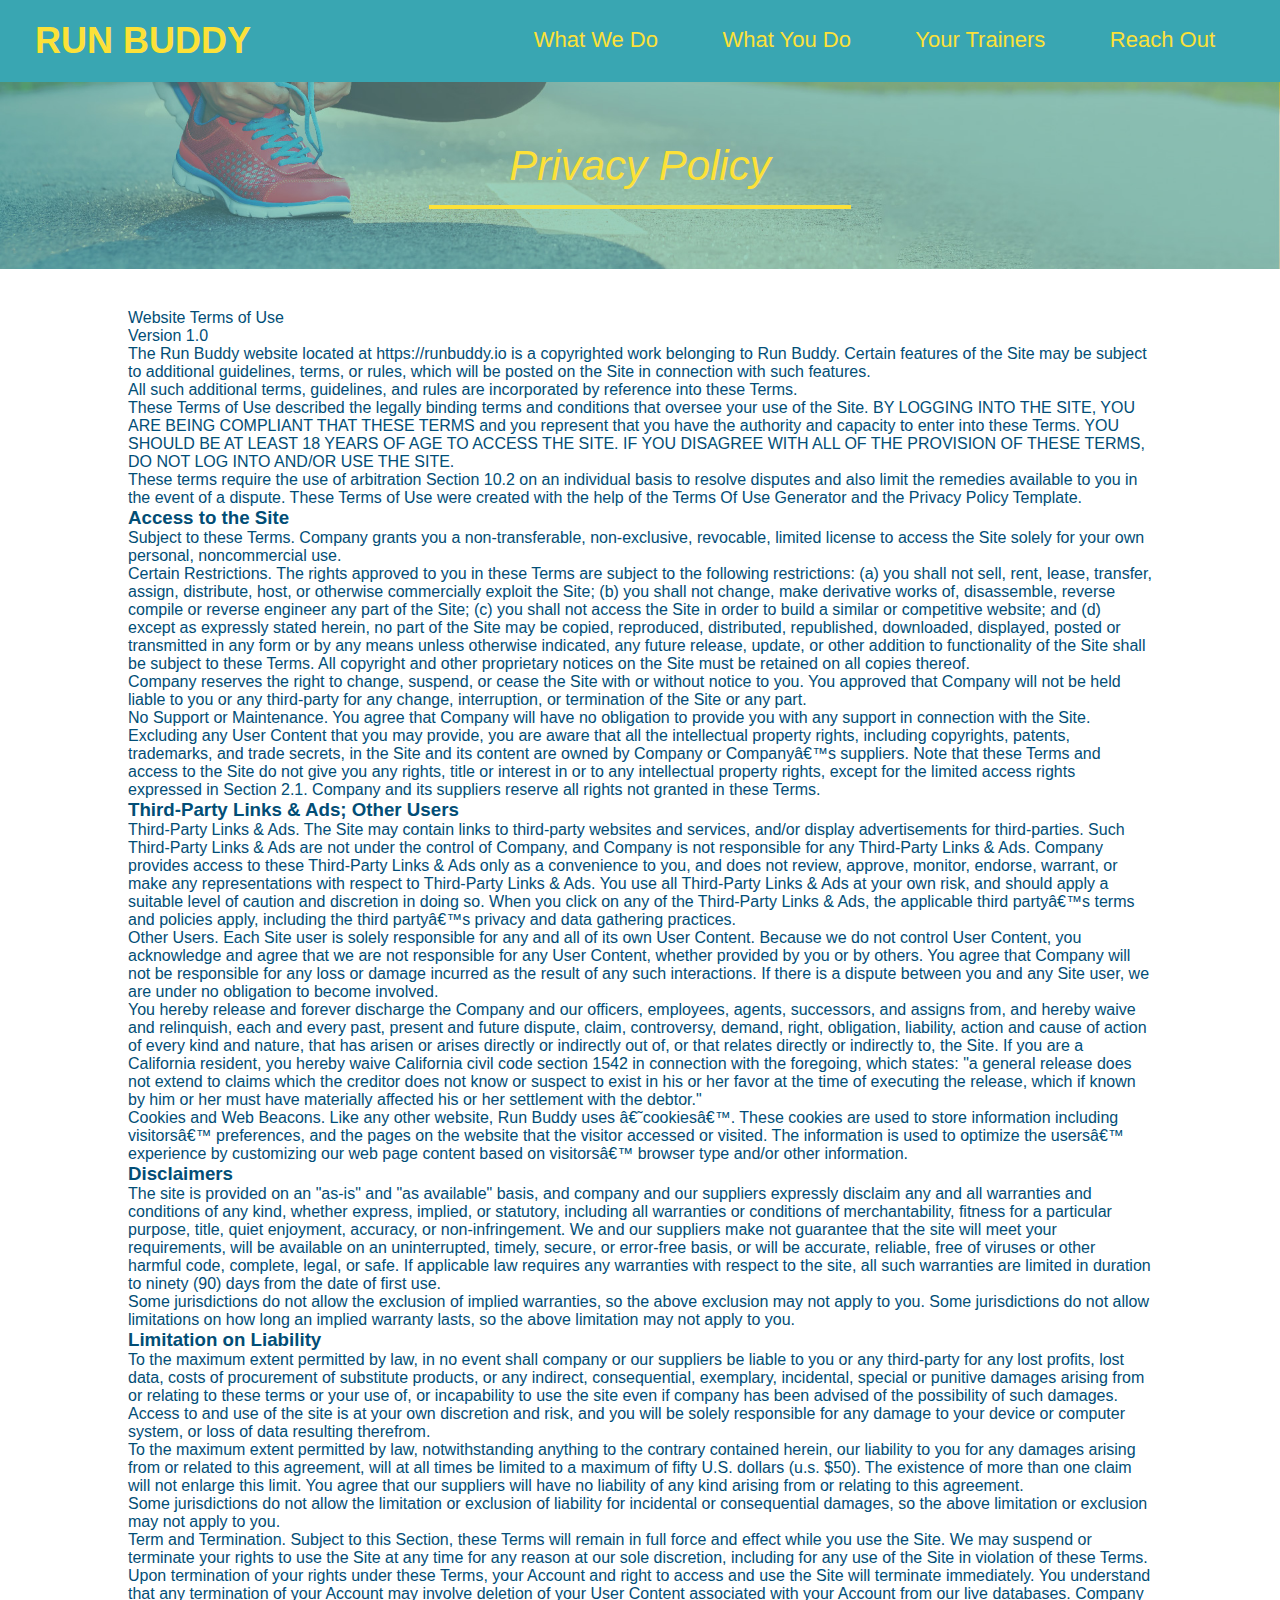
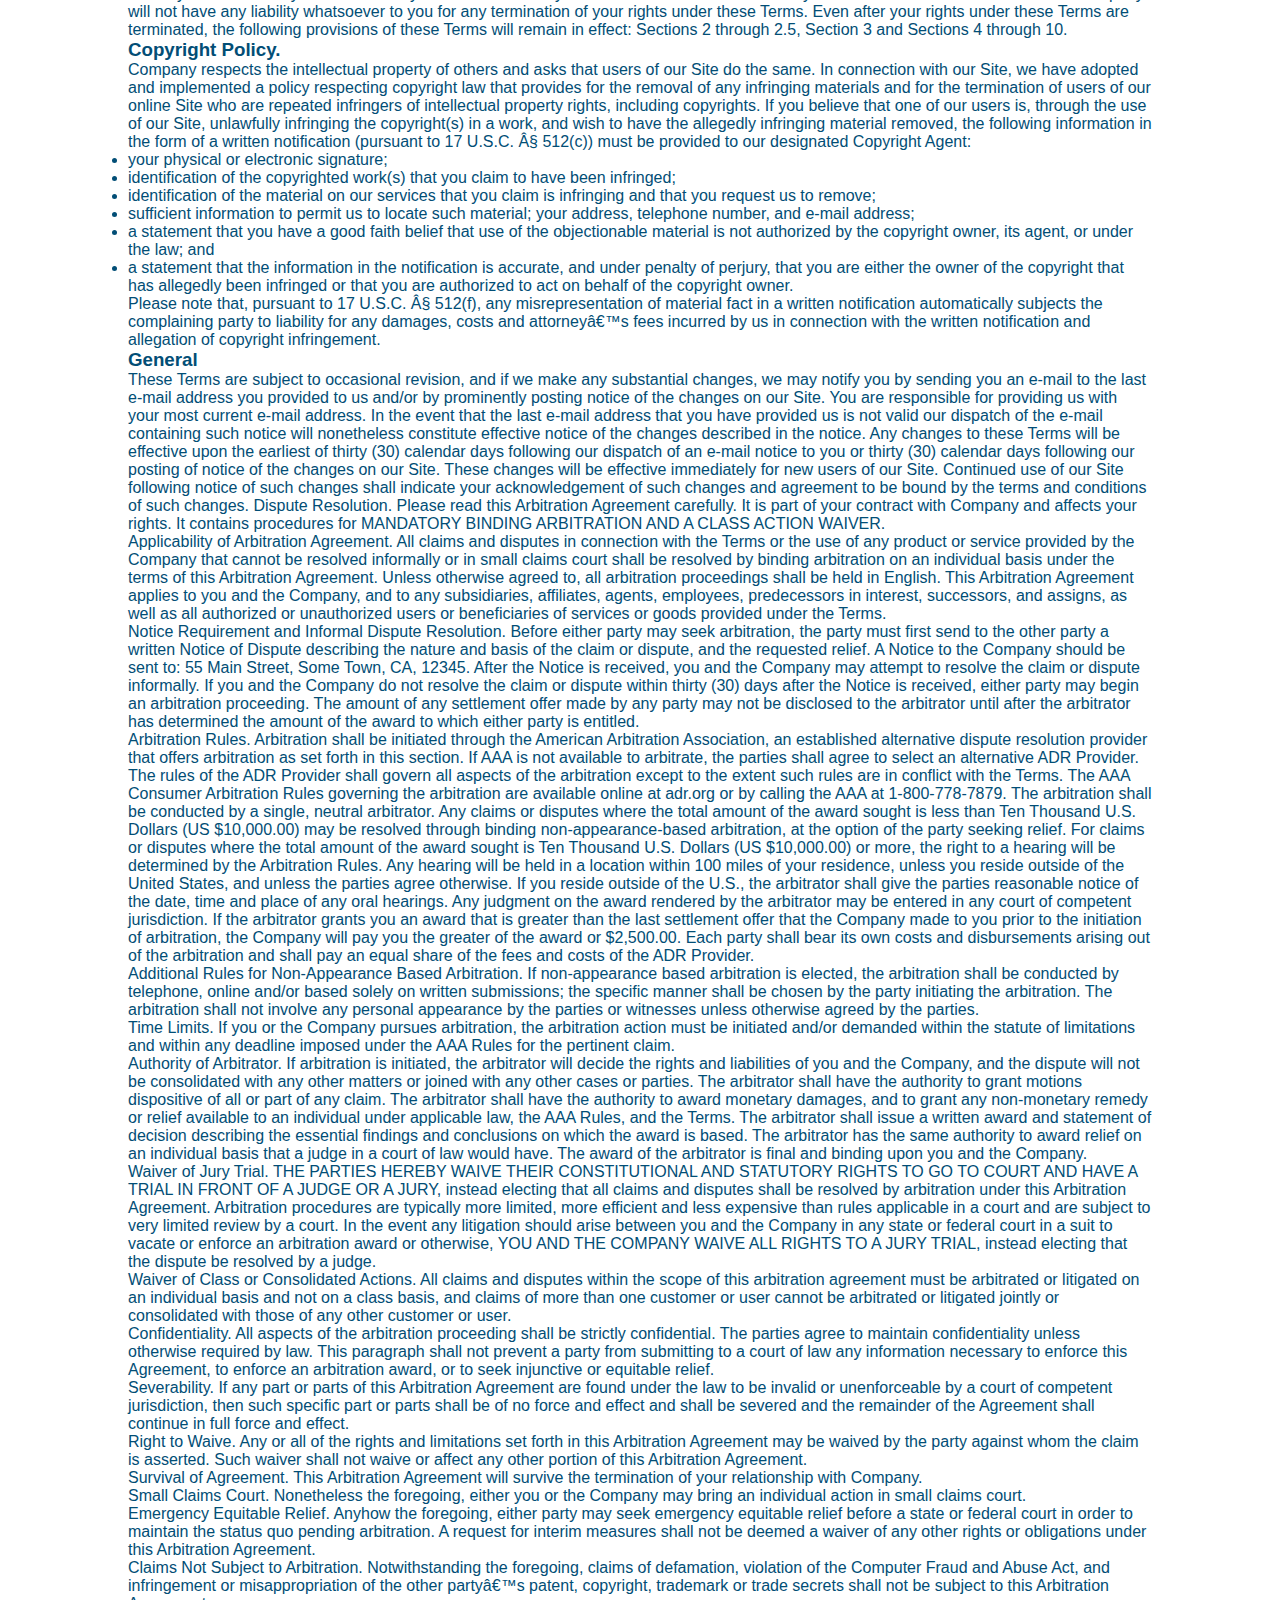
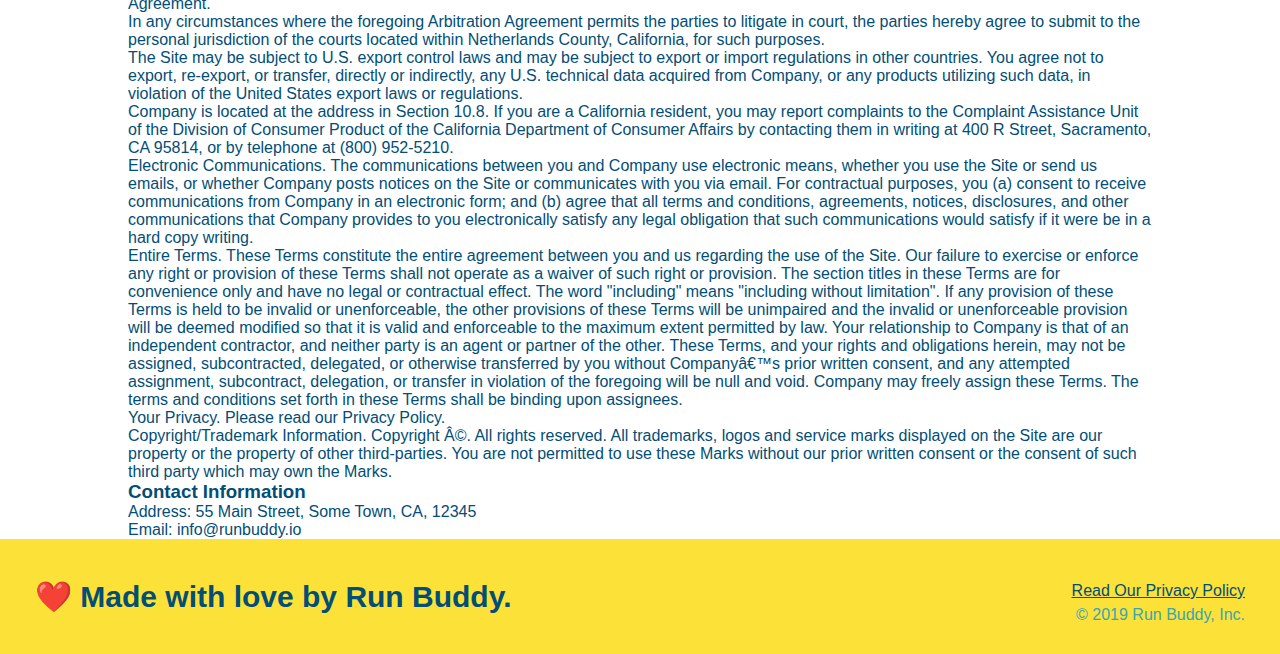
==== privacy-policy.html @ 8f072af3 "last module 1 changes" ====
<!DOCTYPE html>
<html lang="en">
    <head>
        <meta charset="UTF-8" />
        <title>Privacy Policy - Run Buddy</title>
        <link rel="stylesheet" href="./assets/css/style.css" />
        <link rel="stylesheet" href="./assets/css/secondary-styles.css" />
    </head>
    <body>
        <header>
            <h1>
              <a href="/">
                RUN BUDDY
              </a>
            </h1>
            <nav>
              <!-- Unordered list element -->
              <ul>
                <!-- List item element-->
                <li>
                  <!-- Anchor element -->
                  <a href="./index.html#what-we-do">What We Do</a>
                </li>
                <li>
                  <a href="./index.html#what-you-do">What You Do</a>
                </li>
                <li>
                  <a href="./index.html#your-trainers">Your Trainers</a>
                </li>
                <li>
                  <a href="./index.html#reach-out">Reach Out</a>
                </li>
              </ul>
            </nav>
          </header>

          <section class="hero">
              <h2 class="page-title">
                  Privacy Policy
              </h2>
          </section>
          <article class="secondary-content">
              
      <p>
        Website Terms of Use
      </p>

      <p>
        Version 1.0
      </p>

      <p>
        The Run Buddy website located at https://runbuddy.io is a copyrighted work belonging to Run Buddy. Certain
        features of the Site may be subject to additional guidelines, terms, or rules, which will be posted on the Site
        in connection with such features.
      </p>

      <p>
        All such additional terms, guidelines, and rules are incorporated by reference into these Terms.
      </p>

      <p>
        These Terms of Use described the legally binding terms and conditions that oversee your use of the Site. BY
        LOGGING INTO THE SITE, YOU ARE BEING COMPLIANT THAT THESE TERMS and you represent that you have the authority
        and capacity to enter into these Terms. YOU SHOULD BE AT LEAST 18 YEARS OF AGE TO ACCESS THE SITE. IF YOU
        DISAGREE WITH ALL OF THE PROVISION OF THESE TERMS, DO NOT LOG INTO AND/OR USE THE SITE.
      </p>

      <p>
        These terms require the use of arbitration Section 10.2 on an individual basis to resolve disputes and also
        limit the remedies available to you in the event of a dispute. These Terms of Use were created with the help of
        the Terms Of Use Generator and the Privacy Policy Template.
      </p>

      <h3>
        Access to the Site
      </h3>

      <p>
        Subject to these Terms. Company grants you a non-transferable, non-exclusive, revocable, limited license to
        access the Site solely for your own personal, noncommercial use.
      </p>

      <p>
        Certain Restrictions. The rights approved to you in these Terms are subject to the following restrictions: (a)
        you shall not sell, rent, lease, transfer, assign, distribute, host, or otherwise commercially exploit the Site;
        (b) you shall not change, make derivative works of, disassemble, reverse compile or reverse engineer any part of
        the Site; (c) you shall not access the Site in order to build a similar or competitive website; and (d) except
        as expressly stated herein, no part of the Site may be copied, reproduced, distributed, republished, downloaded,
        displayed, posted or transmitted in any form or by any means unless otherwise indicated, any future release,
        update, or other addition to functionality of the Site shall be subject to these Terms. All copyright and other
        proprietary notices on the Site must be retained on all copies thereof.
      </p>

      <p>
        Company reserves the right to change, suspend, or cease the Site with or without notice to you. You approved
        that Company will not be held liable to you or any third-party for any change, interruption, or termination of
        the Site or any part.
      </p>

      <p>
        No Support or Maintenance. You agree that Company will have no obligation to provide you with any support in
        connection with the Site.
      </p>

      <p>
        Excluding any User Content that you may provide, you are aware that all the intellectual property rights,
        including copyrights, patents, trademarks, and trade secrets, in the Site and its content are owned by Company
        or Companyâ€™s suppliers. Note that these Terms and access to the Site do not give you any rights, title or
        interest in or to any intellectual property rights, except for the limited access rights expressed in Section
        2.1. Company and its suppliers reserve all rights not granted in these Terms.
      </p>

      <h3>
        Third-Party Links & Ads; Other Users
      </h3>

      <p>
        Third-Party Links & Ads. The Site may contain links to third-party websites and services, and/or display
        advertisements for third-parties. Such Third-Party Links & Ads are not under the control of Company, and Company
        is not responsible for any Third-Party Links & Ads. Company provides access to these Third-Party Links & Ads
        only as a convenience to you, and does not review, approve, monitor, endorse, warrant, or make any
        representations with respect to Third-Party Links & Ads. You use all Third-Party Links & Ads at your own risk,
        and should apply a suitable level of caution and discretion in doing so. When you click on any of the
        Third-Party Links & Ads, the applicable third partyâ€™s terms and policies apply, including the third partyâ€™s
        privacy and data gathering practices.
      </p>

      <p>
        Other Users. Each Site user is solely responsible for any and all of its own User Content. Because we do not
        control User Content, you acknowledge and agree that we are not responsible for any User Content, whether
        provided by you or by others. You agree that Company will not be responsible for any loss or damage incurred as
        the result of any such interactions. If there is a dispute between you and any Site user, we are under no
        obligation to become involved.
      </p>

      <p>
        You hereby release and forever discharge the Company and our officers, employees, agents, successors, and
        assigns from, and hereby waive and relinquish, each and every past, present and future dispute, claim,
        controversy, demand, right, obligation, liability, action and cause of action of every kind and nature, that has
        arisen or arises directly or indirectly out of, or that relates directly or indirectly to, the Site. If you are
        a California resident, you hereby waive California civil code section 1542 in connection with the foregoing,
        which states: "a general release does not extend to claims which the creditor does not know or suspect to exist
        in his or her favor at the time of executing the release, which if known by him or her must have materially
        affected his or her settlement with the debtor."
      </p>

      <p>
        Cookies and Web Beacons. Like any other website, Run Buddy uses â€˜cookiesâ€™. These cookies are used to store
        information including visitorsâ€™ preferences, and the pages on the website that the visitor accessed or visited.
        The information is used to optimize the usersâ€™ experience by customizing our web page content based on visitorsâ€™
        browser type and/or other information.
      </p>

      <h3>
        Disclaimers
      </h3>

      <p>
        The site is provided on an "as-is" and "as available" basis, and company and our suppliers expressly disclaim
        any and all warranties and conditions of any kind, whether express, implied, or statutory, including all
        warranties or conditions of merchantability, fitness for a particular purpose, title, quiet enjoyment, accuracy,
        or non-infringement. We and our suppliers make not guarantee that the site will meet your requirements, will be
        available on an uninterrupted, timely, secure, or error-free basis, or will be accurate, reliable, free of
        viruses or other harmful code, complete, legal, or safe. If applicable law requires any warranties with respect
        to the site, all such warranties are limited in duration to ninety (90) days from the date of first use.
      </p>

      <p>
        Some jurisdictions do not allow the exclusion of implied warranties, so the above exclusion may not apply to
        you. Some jurisdictions do not allow limitations on how long an implied warranty lasts, so the above limitation
        may not apply to you.
      </p>

      <h3>
        Limitation on Liability
      </h3>

      <p>
        To the maximum extent permitted by law, in no event shall company or our suppliers be liable to you or any
        third-party for any lost profits, lost data, costs of procurement of substitute products, or any indirect,
        consequential, exemplary, incidental, special or punitive damages arising from or relating to these terms or
        your use of, or incapability to use the site even if company has been advised of the possibility of such
        damages. Access to and use of the site is at your own discretion and risk, and you will be solely responsible
        for any damage to your device or computer system, or loss of data resulting therefrom.
      </p>

      <p>
        To the maximum extent permitted by law, notwithstanding anything to the contrary contained herein, our liability
        to you for any damages arising from or related to this agreement, will at all times be limited to a maximum of
        fifty U.S. dollars (u.s. $50). The existence of more than one claim will not enlarge this limit. You agree that
        our suppliers will have no liability of any kind arising from or relating to this agreement.
      </p>

      <p>
        Some jurisdictions do not allow the limitation or exclusion of liability for incidental or consequential
        damages, so the above limitation or exclusion may not apply to you.
      </p>

      <p>
        Term and Termination. Subject to this Section, these Terms will remain in full force and effect while you use
        the Site. We may suspend or terminate your rights to use the Site at any time for any reason at our sole
        discretion, including for any use of the Site in violation of these Terms. Upon termination of your rights under
        these Terms, your Account and right to access and use the Site will terminate immediately. You understand that
        any termination of your Account may involve deletion of your User Content associated with your Account from our
        live databases. Company will not have any liability whatsoever to you for any termination of your rights under
        these Terms. Even after your rights under these Terms are terminated, the following provisions of these Terms
        will remain in effect: Sections 2 through 2.5, Section 3 and Sections 4 through 10.
      </p>

      <h3>
        Copyright Policy.
      </h3>

      <p>
        Company respects the intellectual property of others and asks that users of our Site do the same. In connection
        with our Site, we have adopted and implemented a policy respecting copyright law that provides for the removal
        of any infringing materials and for the termination of users of our online Site who are repeated infringers of
        intellectual property rights, including copyrights. If you believe that one of our users is, through the use of
        our Site, unlawfully infringing the copyright(s) in a work, and wish to have the allegedly infringing material
        removed, the following information in the form of a written notification (pursuant to 17 U.S.C. Â§ 512(c)) must
        be provided to our designated Copyright Agent:
      </p>

      <ul>
        <li>
          your physical or electronic signature;
        </li>
        <li>
          identification of the copyrighted work(s) that you claim to have been infringed;
        </li>
        <li>
          identification of the material on our services that you claim is infringing and that you request us to remove;
        </li>
        <li>
          sufficient information to permit us to locate such material; your address, telephone number, and e-mail
          address;
        </li>
        <li>
          a statement that you have a good faith belief that use of the objectionable material is not authorized by the
          copyright owner, its agent, or under the law; and
        </li>
        <li>
          a statement that the information in the notification is accurate, and under penalty of perjury, that you are
          either the owner of the copyright that has allegedly been infringed or that you are authorized to act on
          behalf of the copyright owner.
        </li>
      </ul>

      <p>
        Please note that, pursuant to 17 U.S.C. Â§ 512(f), any misrepresentation of material fact in a written
        notification automatically subjects the complaining party to liability for any damages, costs and attorneyâ€™s
        fees incurred by us in connection with the written notification and allegation of copyright infringement.
      </p>

      <h3>
        General
      </h3>

      <p>
        These Terms are subject to occasional revision, and if we make any substantial changes, we may notify you by
        sending you an e-mail to the last e-mail address you provided to us and/or by prominently posting notice of the
        changes on our Site. You are responsible for providing us with your most current e-mail address. In the event
        that the last e-mail address that you have provided us is not valid our dispatch of the e-mail containing such
        notice will nonetheless constitute effective notice of the changes described in the notice. Any changes to these
        Terms will be effective upon the earliest of thirty (30) calendar days following our dispatch of an e-mail
        notice to you or thirty (30) calendar days following our posting of notice of the changes on our Site. These
        changes will be effective immediately for new users of our Site. Continued use of our Site following notice of
        such changes shall indicate your acknowledgement of such changes and agreement to be bound by the terms and
        conditions of such changes. Dispute Resolution. Please read this Arbitration Agreement carefully. It is part of
        your contract with Company and affects your rights. It contains procedures for MANDATORY BINDING ARBITRATION AND
        A CLASS ACTION WAIVER.
      </p>

      <p>
        Applicability of Arbitration Agreement. All claims and disputes in connection with the Terms or the use of any
        product or service provided by the Company that cannot be resolved informally or in small claims court shall be
        resolved by binding arbitration on an individual basis under the terms of this Arbitration Agreement. Unless
        otherwise agreed to, all arbitration proceedings shall be held in English. This Arbitration Agreement applies to
        you and the Company, and to any subsidiaries, affiliates, agents, employees, predecessors in interest,
        successors, and assigns, as well as all authorized or unauthorized users or beneficiaries of services or goods
        provided under the Terms.
      </p>

      <p>
        Notice Requirement and Informal Dispute Resolution. Before either party may seek arbitration, the party must
        first send to the other party a written Notice of Dispute describing the nature and basis of the claim or
        dispute, and the requested relief. A Notice to the Company should be sent to: 55 Main Street, Some Town, CA,
        12345. After the Notice is received, you and the Company may attempt to resolve the claim or dispute informally.
        If you and the Company do not resolve the claim or dispute within thirty (30) days after the Notice is received,
        either party may begin an arbitration proceeding. The amount of any settlement offer made by any party may not
        be disclosed to the arbitrator until after the arbitrator has determined the amount of the award to which either
        party is entitled.
      </p>

      <p>
        Arbitration Rules. Arbitration shall be initiated through the American Arbitration Association, an established
        alternative dispute resolution provider that offers arbitration as set forth in this section. If AAA is not
        available to arbitrate, the parties shall agree to select an alternative ADR Provider. The rules of the ADR
        Provider shall govern all aspects of the arbitration except to the extent such rules are in conflict with the
        Terms. The AAA Consumer Arbitration Rules governing the arbitration are available online at adr.org or by
        calling the AAA at 1-800-778-7879. The arbitration shall be conducted by a single, neutral arbitrator. Any
        claims or disputes where the total amount of the award sought is less than Ten Thousand U.S. Dollars (US
        $10,000.00) may be resolved through binding non-appearance-based arbitration, at the option of the party seeking
        relief. For claims or disputes where the total amount of the award sought is Ten Thousand U.S. Dollars (US
        $10,000.00) or more, the right to a hearing will be determined by the Arbitration Rules. Any hearing will be
        held in a location within 100 miles of your residence, unless you reside outside of the United States, and
        unless the parties agree otherwise. If you reside outside of the U.S., the arbitrator shall give the parties
        reasonable notice of the date, time and place of any oral hearings. Any judgment on the award rendered by the
        arbitrator may be entered in any court of competent jurisdiction. If the arbitrator grants you an award that is
        greater than the last settlement offer that the Company made to you prior to the initiation of arbitration, the
        Company will pay you the greater of the award or $2,500.00. Each party shall bear its own costs and
        disbursements arising out of the arbitration and shall pay an equal share of the fees and costs of the ADR
        Provider.
      </p>

      <p>
        Additional Rules for Non-Appearance Based Arbitration. If non-appearance based arbitration is elected, the
        arbitration shall be conducted by telephone, online and/or based solely on written submissions; the specific
        manner shall be chosen by the party initiating the arbitration. The arbitration shall not involve any personal
        appearance by the parties or witnesses unless otherwise agreed by the parties.
      </p>

      <p>
        Time Limits. If you or the Company pursues arbitration, the arbitration action must be initiated and/or demanded
        within the statute of limitations and within any deadline imposed under the AAA Rules for the pertinent claim.
      </p>

      <p>
        Authority of Arbitrator. If arbitration is initiated, the arbitrator will decide the rights and liabilities of
        you and the Company, and the dispute will not be consolidated with any other matters or joined with any other
        cases or parties. The arbitrator shall have the authority to grant motions dispositive of all or part of any
        claim. The arbitrator shall have the authority to award monetary damages, and to grant any non-monetary remedy
        or relief available to an individual under applicable law, the AAA Rules, and the Terms. The arbitrator shall
        issue a written award and statement of decision describing the essential findings and conclusions on which the
        award is based. The arbitrator has the same authority to award relief on an individual basis that a judge in a
        court of law would have. The award of the arbitrator is final and binding upon you and the Company.
      </p>

      <p>
        Waiver of Jury Trial. THE PARTIES HEREBY WAIVE THEIR CONSTITUTIONAL AND STATUTORY RIGHTS TO GO TO COURT AND HAVE
        A TRIAL IN FRONT OF A JUDGE OR A JURY, instead electing that all claims and disputes shall be resolved by
        arbitration under this Arbitration Agreement. Arbitration procedures are typically more limited, more efficient
        and less expensive than rules applicable in a court and are subject to very limited review by a court. In the
        event any litigation should arise between you and the Company in any state or federal court in a suit to vacate
        or enforce an arbitration award or otherwise, YOU AND THE COMPANY WAIVE ALL RIGHTS TO A JURY TRIAL, instead
        electing that the dispute be resolved by a judge.
      </p>

      <p>
        Waiver of Class or Consolidated Actions. All claims and disputes within the scope of this arbitration agreement
        must be arbitrated or litigated on an individual basis and not on a class basis, and claims of more than one
        customer or user cannot be arbitrated or litigated jointly or consolidated with those of any other customer or
        user.
      </p>

      <p>
        Confidentiality. All aspects of the arbitration proceeding shall be strictly confidential. The parties agree to
        maintain confidentiality unless otherwise required by law. This paragraph shall not prevent a party from
        submitting to a court of law any information necessary to enforce this Agreement, to enforce an arbitration
        award, or to seek injunctive or equitable relief.
      </p>

      <p>
        Severability. If any part or parts of this Arbitration Agreement are found under the law to be invalid or
        unenforceable by a court of competent jurisdiction, then such specific part or parts shall be of no force and
        effect and shall be severed and the remainder of the Agreement shall continue in full force and effect.
      </p>

      <p>
        Right to Waive. Any or all of the rights and limitations set forth in this Arbitration Agreement may be waived
        by the party against whom the claim is asserted. Such waiver shall not waive or affect any other portion of this
        Arbitration Agreement.
      </p>

      <p>
        Survival of Agreement. This Arbitration Agreement will survive the termination of your relationship with
        Company.
      </p>

      <p>
        Small Claims Court. Nonetheless the foregoing, either you or the Company may bring an individual action in small
        claims court.
      </p>

      <p>
        Emergency Equitable Relief. Anyhow the foregoing, either party may seek emergency equitable relief before a
        state or federal court in order to maintain the status quo pending arbitration. A request for interim measures
        shall not be deemed a waiver of any other rights or obligations under this Arbitration Agreement.
      </p>

      <p>
        Claims Not Subject to Arbitration. Notwithstanding the foregoing, claims of defamation, violation of the
        Computer Fraud and Abuse Act, and infringement or misappropriation of the other partyâ€™s patent, copyright,
        trademark or trade secrets shall not be subject to this Arbitration Agreement.
      </p>

      <p>
        In any circumstances where the foregoing Arbitration Agreement permits the parties to litigate in court, the
        parties hereby agree to submit to the personal jurisdiction of the courts located within Netherlands County,
        California, for such purposes.
      </p>

      <p>
        The Site may be subject to U.S. export control laws and may be subject to export or import regulations in other
        countries. You agree not to export, re-export, or transfer, directly or indirectly, any U.S. technical data
        acquired from Company, or any products utilizing such data, in violation of the United States export laws or
        regulations.
      </p>

      <p>
        Company is located at the address in Section 10.8. If you are a California resident, you may report complaints
        to the Complaint Assistance Unit of the Division of Consumer Product of the California Department of Consumer
        Affairs by contacting them in writing at 400 R Street, Sacramento, CA 95814, or by telephone at (800) 952-5210.
      </p>

      <p>
        Electronic Communications. The communications between you and Company use electronic means, whether you use the
        Site or send us emails, or whether Company posts notices on the Site or communicates with you via email. For
        contractual purposes, you (a) consent to receive communications from Company in an electronic form; and (b)
        agree that all terms and conditions, agreements, notices, disclosures, and other communications that Company
        provides to you electronically satisfy any legal obligation that such communications would satisfy if it were be
        in a hard copy writing.
      </p>

      <p>
        Entire Terms. These Terms constitute the entire agreement between you and us regarding the use of the Site. Our
        failure to exercise or enforce any right or provision of these Terms shall not operate as a waiver of such right
        or provision. The section titles in these Terms are for convenience only and have no legal or contractual
        effect. The word "including" means "including without limitation". If any provision of these Terms is held to be
        invalid or unenforceable, the other provisions of these Terms will be unimpaired and the invalid or
        unenforceable provision will be deemed modified so that it is valid and enforceable to the maximum extent
        permitted by law. Your relationship to Company is that of an independent contractor, and neither party is an
        agent or partner of the other. These Terms, and your rights and obligations herein, may not be assigned,
        subcontracted, delegated, or otherwise transferred by you without Companyâ€™s prior written consent, and any
        attempted assignment, subcontract, delegation, or transfer in violation of the foregoing will be null and void.
        Company may freely assign these Terms. The terms and conditions set forth in these Terms shall be binding upon
        assignees.
      </p>

      <p>
        Your Privacy. Please read our Privacy Policy.
      </p>

      <p>
        Copyright/Trademark Information. Copyright Â©. All rights reserved. All trademarks, logos and service marks
        displayed on the Site are our property or the property of other third-parties. You are not permitted to use
        these Marks without our prior written consent or the consent of such third party which may own the Marks.
      </p>

      <h3>
        Contact Information
      </h3>

      <p>
        Address: 55 Main Street, Some Town, CA, 12345
      </p>

      <p>
        Email: info@runbuddy.io
      </p>
          </article>
          
         <!-- footer -->
        <footer>
            <h2>❤️ Made with love by Run Buddy.</h2>
            <div>
            <a href="/">Read Our Privacy Policy</a><br />
            &copy; 2019 Run Buddy, Inc.
            </div>
        </footer> 
    </body>
</html>
---- assets/css/style.css ----
* {
  margin: 0;
  padding: 0;
  box-sizing: border-box;
}

body {
  /* more on this crazy alphanumerical value in a minute! */
  color: #39a6b2;
  font-family: Helvetica, Arial, sans-serif;
}

/* apply styles to <header> */
header {
  padding: 20px 35px;
  background-color: #39a6b2;
}

header h1 {
  font-weight: bold;
  font-size: 36px;
  color: #fce138;
  margin: 0;
  display: inline;
}
header a {
  text-decoration: none;
  color: #fce138;
}

header nav {
  float: right;
  margin: 7px 0;
}

header nav ul li {
  display: inline;
}

header nav ul li a {
  margin: 0 30px;
  font-weight: lighter;
  font-size: 22px;
}

footer {
  background: #fce138;
  width: 100%;
  padding: 40px 35px;
}

footer h2 {
  display: inline;
  color: #024e76;
  font-size: 30px;
  margin: 0;
}

footer div {
  float: right;
  line-height: 1.5;
  text-align: right;
}

footer a {
  color: #024e76;
}

section {
  padding: 60px;
}

/* Hero Style Start */
.hero {
  background-image: url('../images/hero-bg.jpg');
  height: 600px;
  background-size: cover;
  background-position: center;
  position: relative;
}
/* Hero Style End */

.hero-form {
  border: 3px solid #024e76;
  background-color: #fce138;
  padding: 20px;
  width: 500px;
  color: #024e76;
  position: absolute;
  bottom: 120px;
  right: 140px;
}

.hero-form h3 {
  font-size: 24px;
  margin: 0;
}
.hero-form p {
  margin: 5px 0 15px 0;
}

.form-input {
  border: 1px solid #024e76;
  display: block;
  padding: 7px 15px;
  font-size: 16px;
  color: #024e76;
  width: 100%;
  margin-bottom: 15px;
}

.hero-form label {
  margin: 0 5px;
}

.hero-form button {
  color: #fce138;
  background-color: #024e76;
  border: none;
  padding: 10px 20px;
  font-size: 16px;
}

.intro {
  text-align: center;
}

.intro p {
  line-height: 1.7;
  color: #39a6b2;
  width: 80%;
  font-size: 20px;
  margin: 0 auto;
}

.steps {
  text-align: center;
  background: #fce138;
}

.steps div {
  margin-bottom: 80px;
}

.steps img {
  width: 15%;
  margin: 10px 0;
}

.steps h3 {
  color: #024e76;
  font-size: 46px;
  margin-top: 10px;
}

.steps p {
  color: #39a6b2;
  font-size: 23px;
}

.steps span {
  font-size: 38px;
}

.section-title {
  font-size: 55px;
  color: #024e76;
  margin-bottom: 35px;
  padding: 0 100px 20px 100px;
  display: inline-block;
  border-bottom: 3px solid;
}

.primary-border {
  border-color: #fce138;
}

.secondary-border {
  border-color: #39a6b2;
}

.trainers {
  text-align: center;
}

.trainer {
  width: 900px;
  margin: 0 auto 30px auto;
  background: #024e76;
  color: #fce138;
  overflow: auto;
}

.trainer img {
  width: 35%;
  float: left;
}

.trainer-bio {
  padding: 35px;
  float: left;
  width: 65%;
}

.trainer-bio h3 {
  font-size: 32px;
  margin-bottom: 8px;
}

.trainer-bio h4 {
  font-weight: lighter;
  font-size: 26px;
  margin-bottom: 25px;
}

.trainer-bio p {
  font-size: 17px;
  line-height: 1.3;
}

.text-left {
  text-align: left;
}

.text-right {
  text-align: right;
}

/* REACH OUT STYLES START */
.contact {
  text-align: center;
  background: #024e76;
}

.contact h2 {
  color: #fce138;
}

.contact-info iframe {
  width: 400px;
  height: 400px;
}

.contact-info div {
  width: 410px;
  display: inline-block;
  vertical-align: top;
  text-align: left;
  margin: 30px 0 0 60px;
  color: white;
}

.contact-info h3 {
  color: #fce138;
  font-size: 32px;
}

.contact-info p,
.contact-info address {
  margin: 20px 0;
  line-height: 1.5;
  font-size: 20px;
  font-style: normal;
}

.contact-info a {
  color: #fce138;
}

/* REACH OUT STYLES END */
---- assets/css/secondary-styles.css ----
.hero {
    background-position: bottom;
    height: auto;
    text-align: center;
    margin-bottom: 40px;
}
.page-title {
    color: #fce138;
    display: inline-block;
    border-bottom: 4px solid #fce138;
    padding: 0 80px 15px 80px;
    font-weight: normal;
    font-size: 42px;
    font-style: italic;
}
.secondary-content {
    width: 80%;
    margin: 0 auto;
    color: #024e76;
    
}
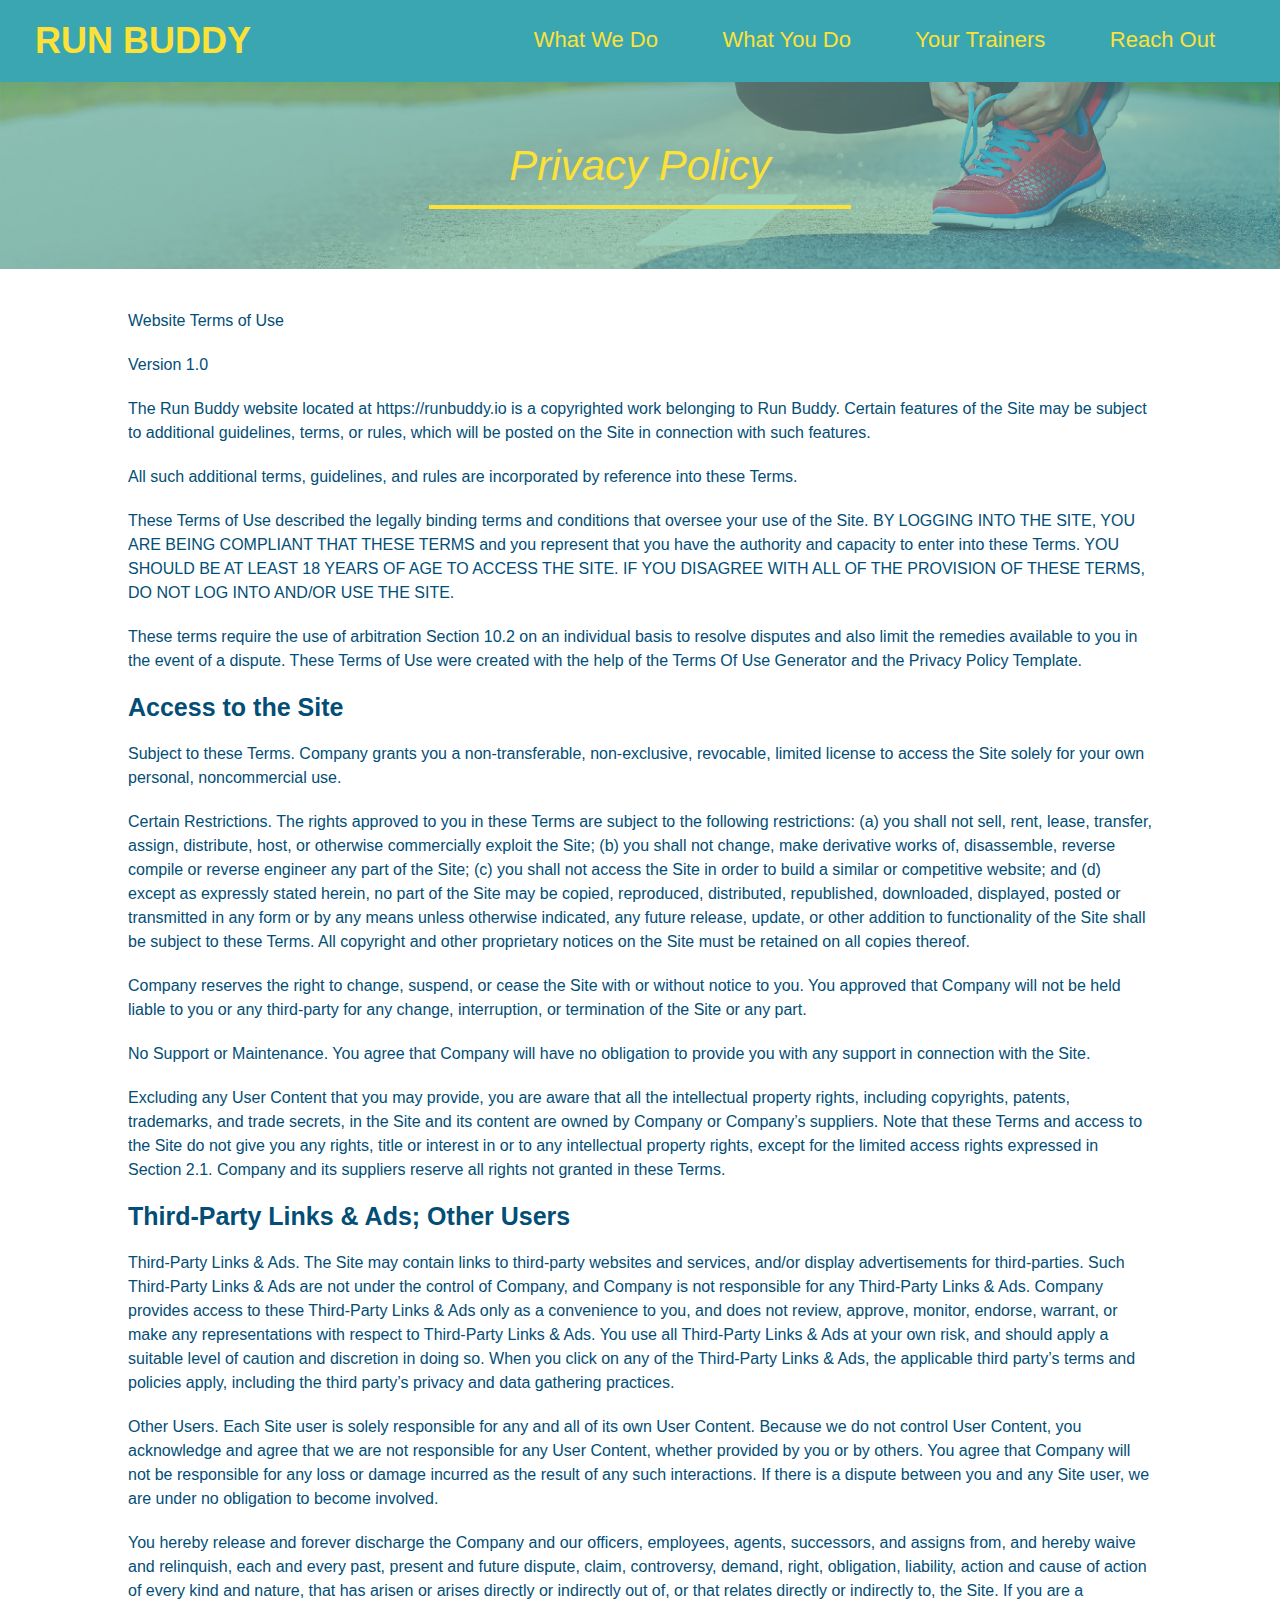
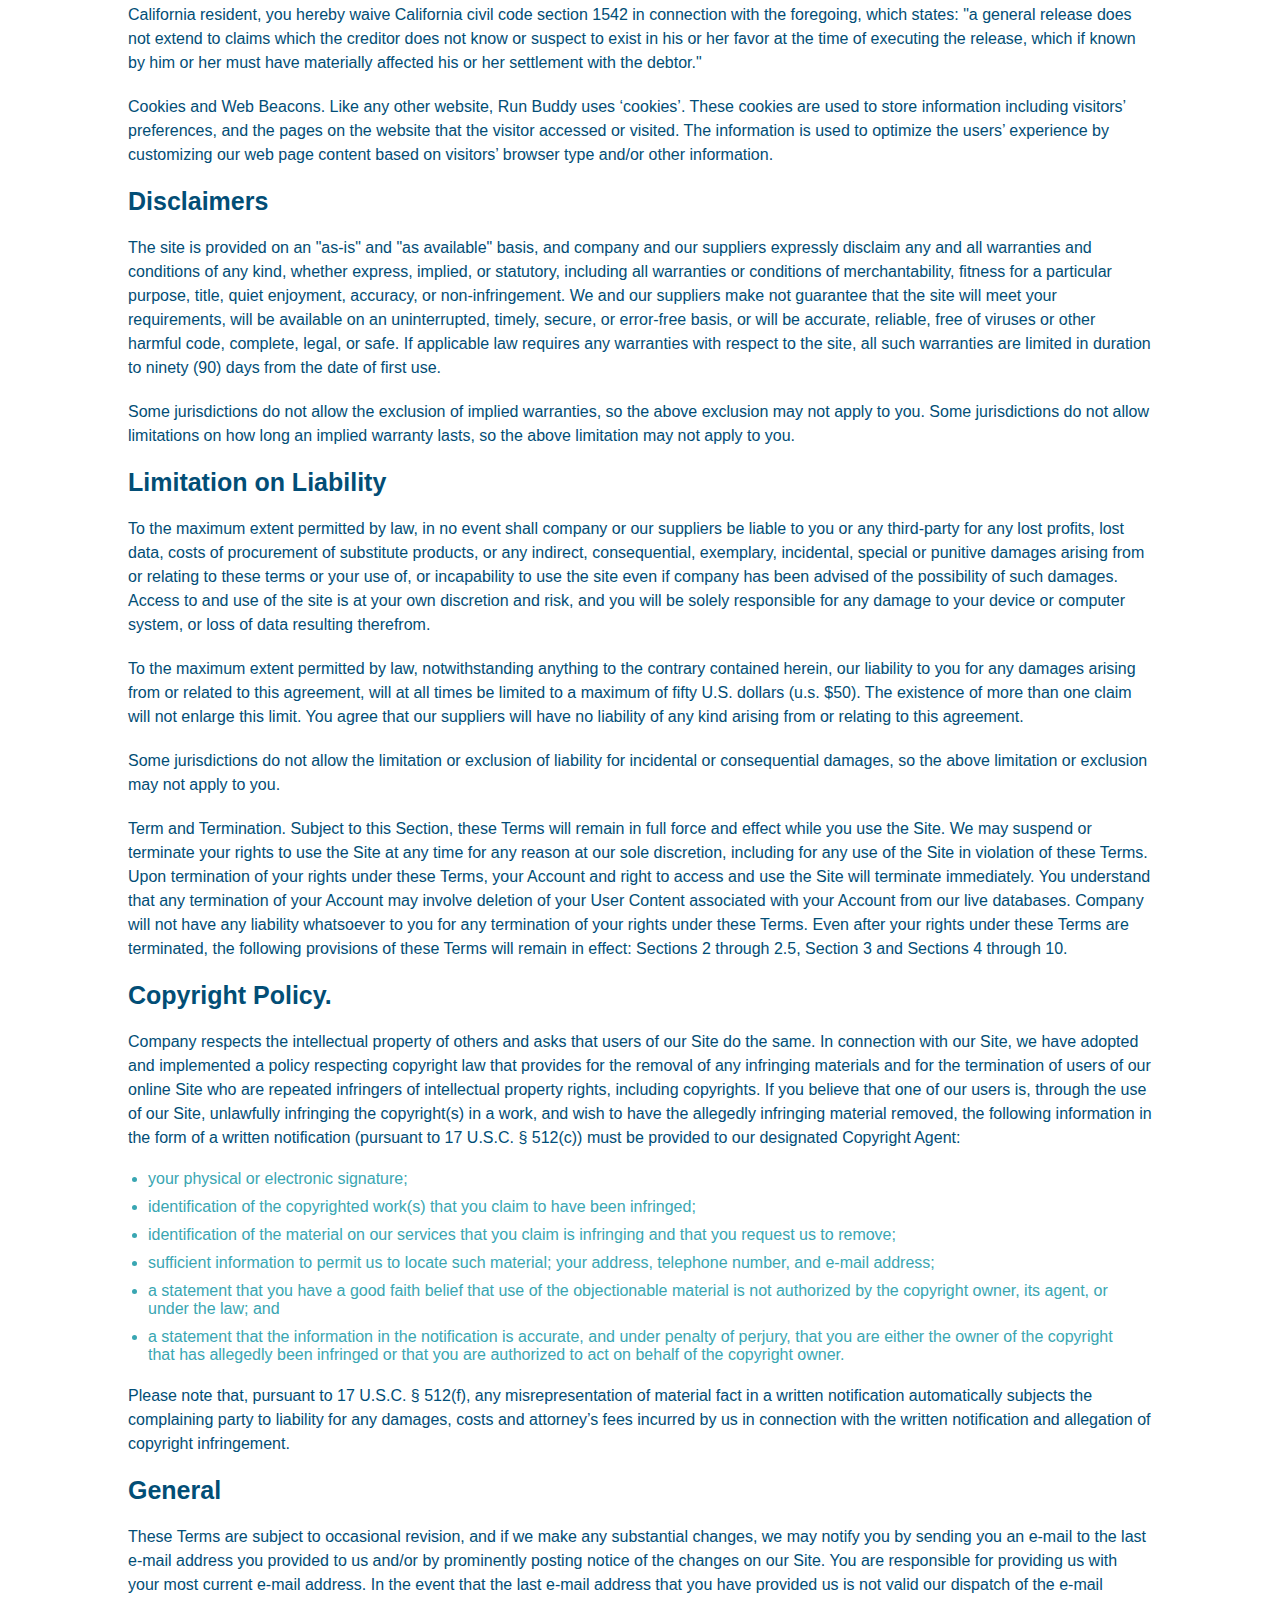
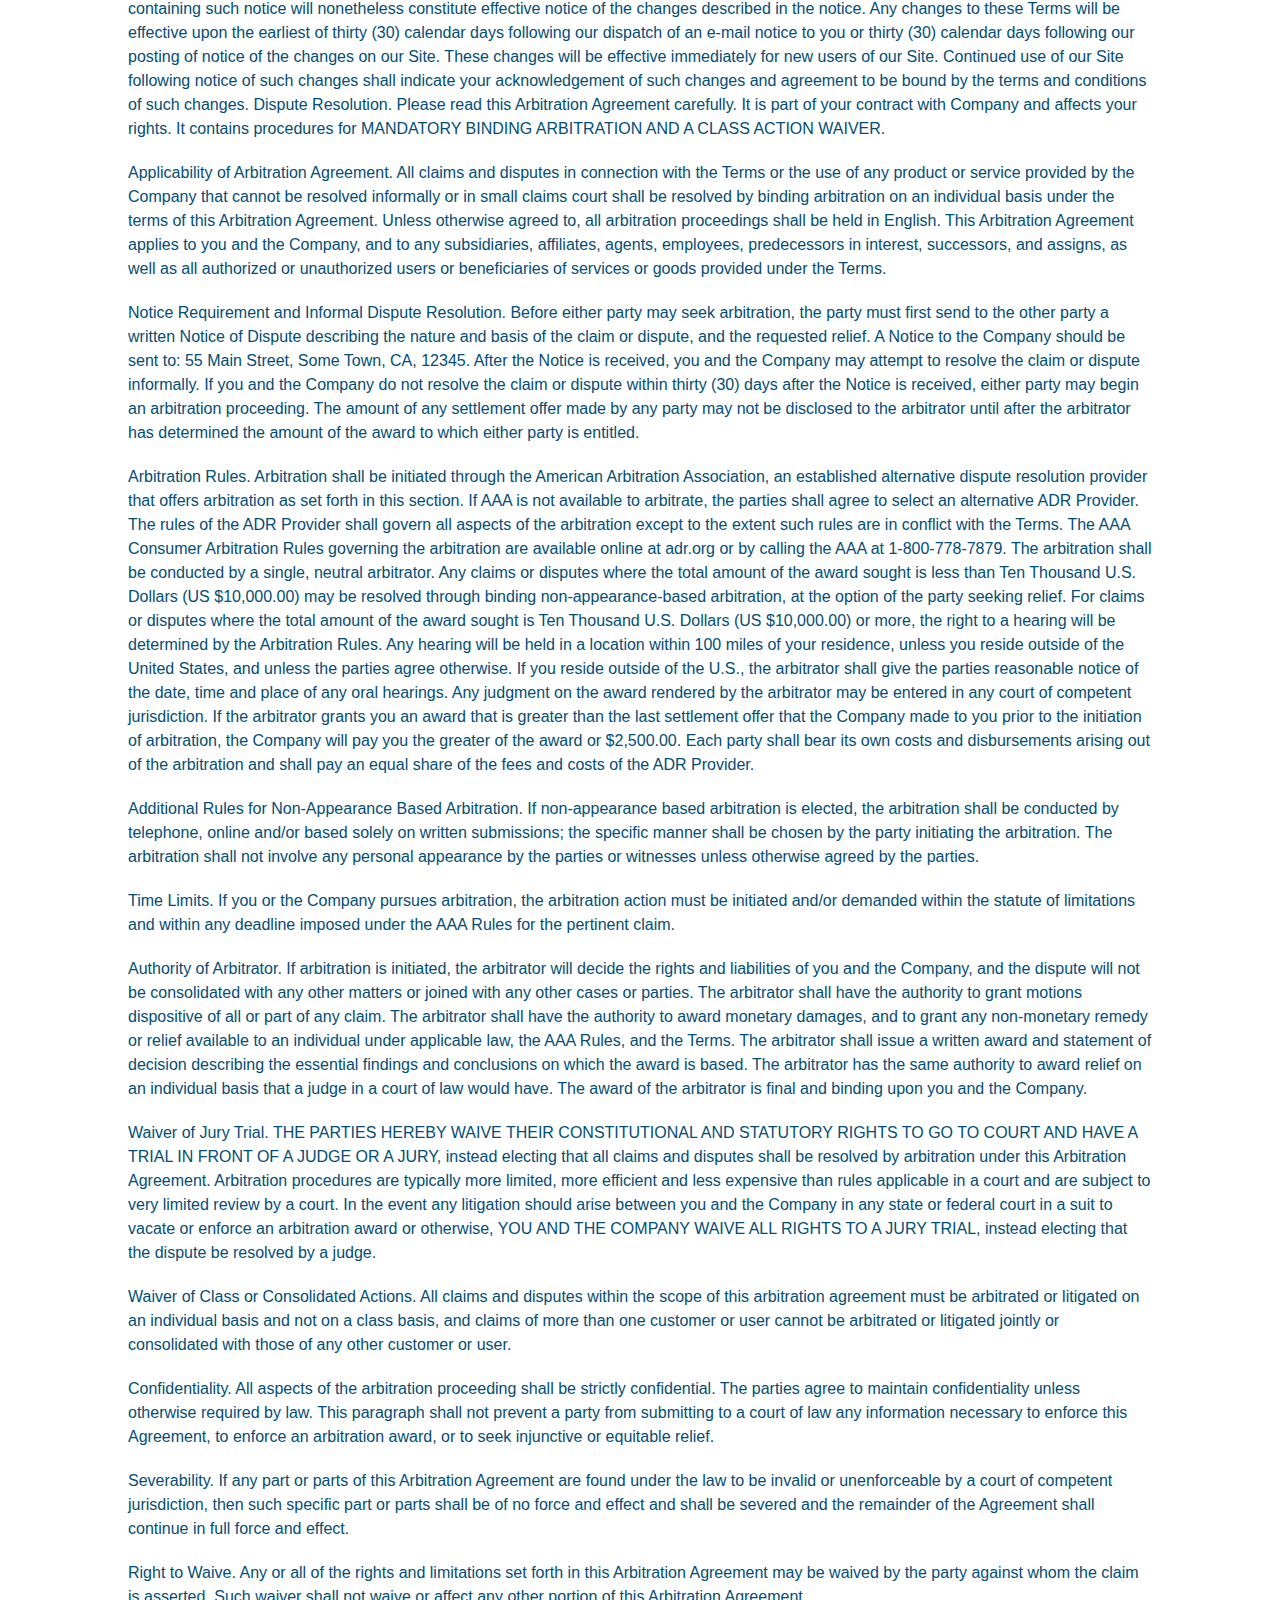
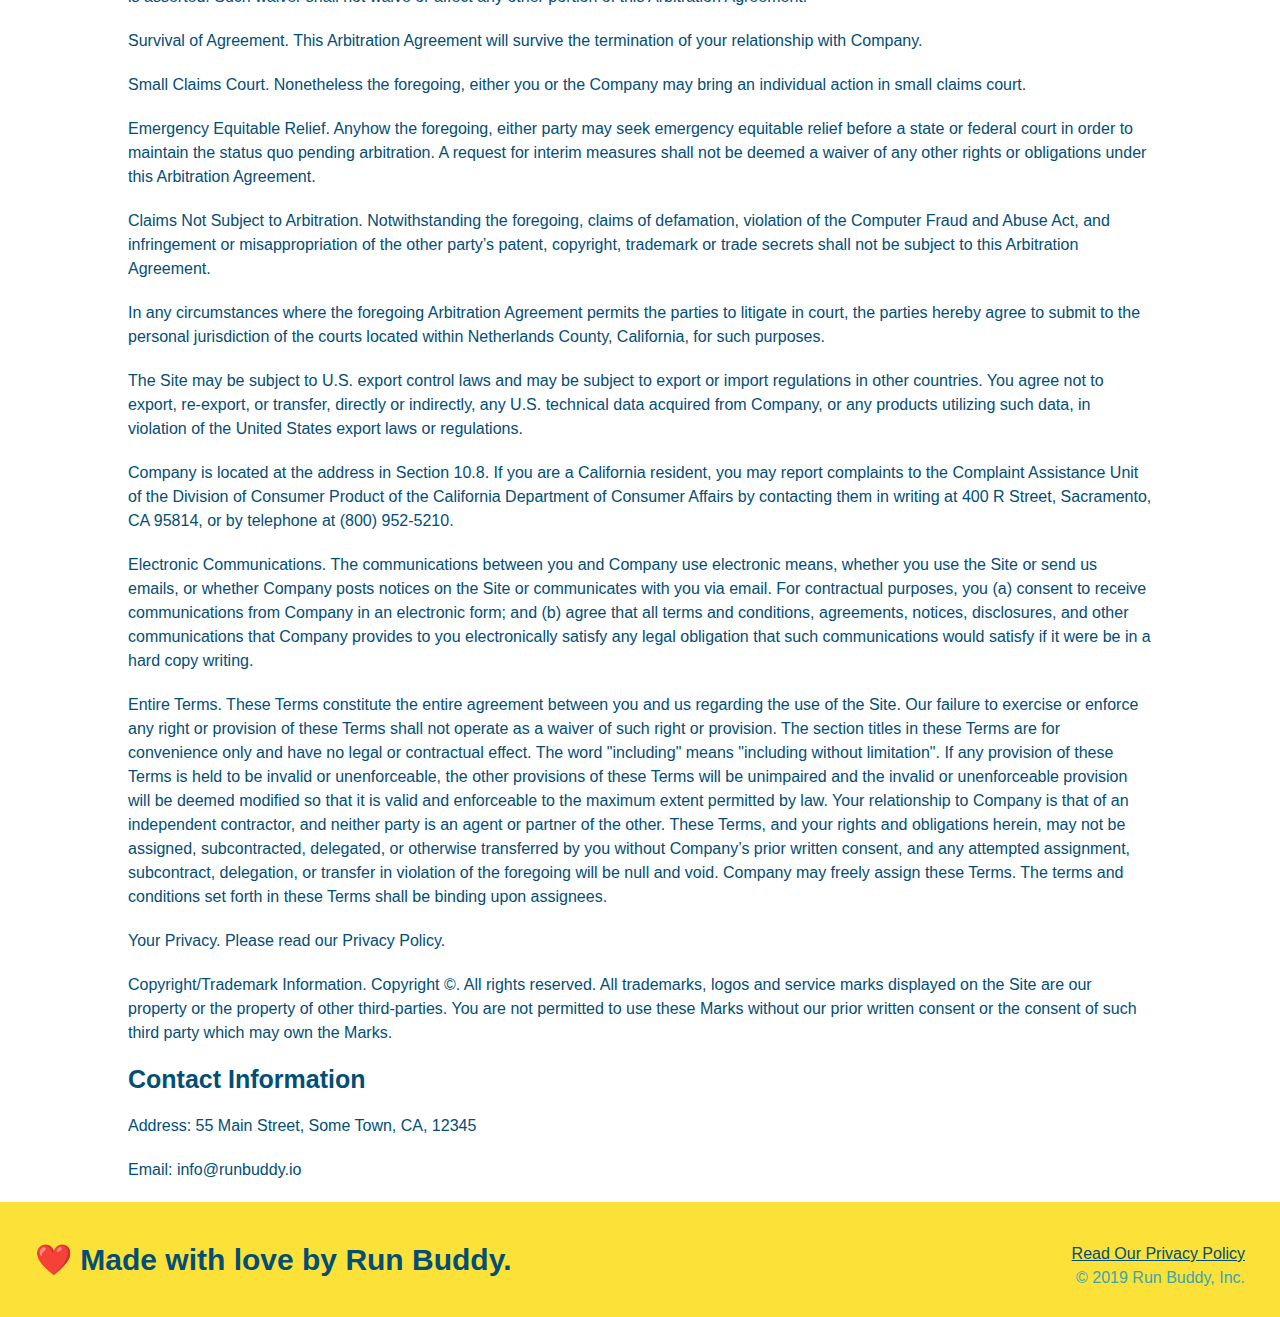
==== commit 1f8770fc: "add flexbox to header" ====
--- a/privacy-policy.html
+++ b/privacy-policy.html
@@ -1,46 +1,44 @@
 <!DOCTYPE html>
 <html lang="en">
-    <head>
-        <meta charset="UTF-8" />
-        <title>Privacy Policy - Run Buddy</title>
-        <link rel="stylesheet" href="./assets/css/style.css" />
-        <link rel="stylesheet" href="./assets/css/secondary-styles.css" />
-    </head>
-    <body>
-        <header>
-            <h1>
-              <a href="/">
-                RUN BUDDY
-              </a>
-            </h1>
-            <nav>
-              <!-- Unordered list element -->
-              <ul>
-                <!-- List item element-->
-                <li>
-                  <!-- Anchor element -->
-                  <a href="./index.html#what-we-do">What We Do</a>
-                </li>
-                <li>
-                  <a href="./index.html#what-you-do">What You Do</a>
-                </li>
-                <li>
-                  <a href="./index.html#your-trainers">Your Trainers</a>
-                </li>
-                <li>
-                  <a href="./index.html#reach-out">Reach Out</a>
-                </li>
-              </ul>
-            </nav>
-          </header>
-
-          <section class="hero">
-              <h2 class="page-title">
-                  Privacy Policy
-              </h2>
-          </section>
-          <article class="secondary-content">
-              
+  <head>
+    <meta charset="UTF-8" />
+    <link rel="stylesheet" href="./assets/css/style.css" />
+    <link rel="stylesheet" href="./assets/css/secondary-styles.css" />
+    <title>Run Buddy - Privacy Policy</title>
+  </head>
+  <body>
+    <header>
+      <h1>
+        <a href="./index.html">RUN BUDDY</a>
+      </h1>
+      <nav>
+        <ul>
+          <li>
+            <a href="./index.html#what-we-do">What We Do</a>
+          </li>
+          <li>
+            <a href="./index.html#what-you-do">What You Do</a>
+          </li>
+          <li>
+            <a href="./index.html#your-trainers">Your Trainers</a>
+          </li>
+          <li>
+            <a href="./index.html#reach-out">Reach Out</a>
+          </li>
+        </ul>
+      </nav>
+    </header>
+    <!-- end navigation -->
+
+    <!-- hero/jumbotron -->
+    <section class="hero">
+      <h2 class="page-title">
+        Privacy Policy
+      </h2>
+    </section>
+
+    <!-- body copy -->
+    <article class="secondary-content">
       <p>
         Website Terms of Use
       </p>
@@ -106,7 +104,7 @@
       <p>
         Excluding any User Content that you may provide, you are aware that all the intellectual property rights,
         including copyrights, patents, trademarks, and trade secrets, in the Site and its content are owned by Company
-        or Companyâ€™s suppliers. Note that these Terms and access to the Site do not give you any rights, title or
+        or Company’s suppliers. Note that these Terms and access to the Site do not give you any rights, title or
         interest in or to any intellectual property rights, except for the limited access rights expressed in Section
         2.1. Company and its suppliers reserve all rights not granted in these Terms.
       </p>
@@ -122,7 +120,7 @@
         only as a convenience to you, and does not review, approve, monitor, endorse, warrant, or make any
         representations with respect to Third-Party Links & Ads. You use all Third-Party Links & Ads at your own risk,
         and should apply a suitable level of caution and discretion in doing so. When you click on any of the
-        Third-Party Links & Ads, the applicable third partyâ€™s terms and policies apply, including the third partyâ€™s
+        Third-Party Links & Ads, the applicable third party’s terms and policies apply, including the third party’s
         privacy and data gathering practices.
       </p>
 
@@ -146,9 +144,9 @@
       </p>
 
       <p>
-        Cookies and Web Beacons. Like any other website, Run Buddy uses â€˜cookiesâ€™. These cookies are used to store
-        information including visitorsâ€™ preferences, and the pages on the website that the visitor accessed or visited.
-        The information is used to optimize the usersâ€™ experience by customizing our web page content based on visitorsâ€™
+        Cookies and Web Beacons. Like any other website, Run Buddy uses ‘cookies’. These cookies are used to store
+        information including visitors’ preferences, and the pages on the website that the visitor accessed or visited.
+        The information is used to optimize the users’ experience by customizing our web page content based on visitors’
         browser type and/or other information.
       </p>
 
@@ -218,7 +216,7 @@
         of any infringing materials and for the termination of users of our online Site who are repeated infringers of
         intellectual property rights, including copyrights. If you believe that one of our users is, through the use of
         our Site, unlawfully infringing the copyright(s) in a work, and wish to have the allegedly infringing material
-        removed, the following information in the form of a written notification (pursuant to 17 U.S.C. Â§ 512(c)) must
+        removed, the following information in the form of a written notification (pursuant to 17 U.S.C. § 512(c)) must
         be provided to our designated Copyright Agent:
       </p>
 
@@ -248,8 +246,8 @@
       </ul>
 
       <p>
-        Please note that, pursuant to 17 U.S.C. Â§ 512(f), any misrepresentation of material fact in a written
-        notification automatically subjects the complaining party to liability for any damages, costs and attorneyâ€™s
+        Please note that, pursuant to 17 U.S.C. § 512(f), any misrepresentation of material fact in a written
+        notification automatically subjects the complaining party to liability for any damages, costs and attorney’s
         fees incurred by us in connection with the written notification and allegation of copyright infringement.
       </p>
 
@@ -391,7 +389,7 @@
 
       <p>
         Claims Not Subject to Arbitration. Notwithstanding the foregoing, claims of defamation, violation of the
-        Computer Fraud and Abuse Act, and infringement or misappropriation of the other partyâ€™s patent, copyright,
+        Computer Fraud and Abuse Act, and infringement or misappropriation of the other party’s patent, copyright,
         trademark or trade secrets shall not be subject to this Arbitration Agreement.
       </p>
 
@@ -432,7 +430,7 @@
         unenforceable provision will be deemed modified so that it is valid and enforceable to the maximum extent
         permitted by law. Your relationship to Company is that of an independent contractor, and neither party is an
         agent or partner of the other. These Terms, and your rights and obligations herein, may not be assigned,
-        subcontracted, delegated, or otherwise transferred by you without Companyâ€™s prior written consent, and any
+        subcontracted, delegated, or otherwise transferred by you without Company’s prior written consent, and any
         attempted assignment, subcontract, delegation, or transfer in violation of the foregoing will be null and void.
         Company may freely assign these Terms. The terms and conditions set forth in these Terms shall be binding upon
         assignees.
@@ -443,7 +441,7 @@
       </p>
 
       <p>
-        Copyright/Trademark Information. Copyright Â©. All rights reserved. All trademarks, logos and service marks
+        Copyright/Trademark Information. Copyright ©. All rights reserved. All trademarks, logos and service marks
         displayed on the Site are our property or the property of other third-parties. You are not permitted to use
         these Marks without our prior written consent or the consent of such third party which may own the Marks.
       </p>
@@ -459,15 +457,17 @@
       <p>
         Email: info@runbuddy.io
       </p>
-          </article>
-          
-         <!-- footer -->
-        <footer>
-            <h2>❤️ Made with love by Run Buddy.</h2>
-            <div>
-            <a href="/">Read Our Privacy Policy</a><br />
-            &copy; 2019 Run Buddy, Inc.
-            </div>
-        </footer> 
-    </body>
-</html>+    </article>
+
+    <!-- footer -->
+    <footer>
+      <h2>❤️ Made with love by Run Buddy.</h2>
+
+      <div>
+        <a href="./privacy-policy.html">Read Our Privacy Policy</a> <br/>
+        &copy; 2019 Run Buddy, Inc.
+      </div>
+    </footer>
+    <!-- footer end -->
+  </body>
+</html>
--- a/assets/css/style.css
+++ b/assets/css/style.css
@@ -1,35 +1,38 @@
 * {
+  box-sizing: border-box;
   margin: 0;
   padding: 0;
-  box-sizing: border-box;
 }
 
 body {
-  /* more on this crazy alphanumerical value in a minute! */
   color: #39a6b2;
   font-family: Helvetica, Arial, sans-serif;
 }
 
-/* apply styles to <header> */
+
+/* HEADER / NAV BAR STYLES START */
+
 header {
   padding: 20px 35px;
   background-color: #39a6b2;
+  display: flex;
+  justify-content: space-between;
+  flex-wrap: wrap;
 }
 
 header h1 {
   font-weight: bold;
+  margin: 0;
   font-size: 36px;
   color: #fce138;
-  margin: 0;
-  display: inline;
-}
+}
+
 header a {
   text-decoration: none;
   color: #fce138;
 }
 
 header nav {
-  float: right;
   margin: 7px 0;
 }
 
@@ -43,10 +46,15 @@
   font-size: 22px;
 }
 
+/* HEADER / NAVBAR STYLES END */
+
+
+
+/* FOOTER STYLES START */
 footer {
   background: #fce138;
+  padding: 40px 35px;
   width: 100%;
-  padding: 40px 35px;
 }
 
 footer h2 {
@@ -65,20 +73,21 @@
 footer a {
   color: #024e76;
 }
-
+/* END FOOTER STYLES */
+
+/* STYLE ALL SECTION TAGS */
 section {
   padding: 60px;
 }
 
-/* Hero Style Start */
+/* HERO STYLES START */
 .hero {
   background-image: url('../images/hero-bg.jpg');
-  height: 600px;
   background-size: cover;
   background-position: center;
   position: relative;
-}
-/* Hero Style End */
+  height: 600px;
+}
 
 .hero-form {
   border: 3px solid #024e76;
@@ -106,7 +115,7 @@
   font-size: 16px;
   color: #024e76;
   width: 100%;
-  margin-bottom: 15px;
+  margin-bottom: 15px; 
 }
 
 .hero-form label {
@@ -119,8 +128,30 @@
   border: none;
   padding: 10px 20px;
   font-size: 16px;
-}
-
+} 
+/* HERO STYLES END */
+
+
+/* SECTION TITLE STYLES START */
+.section-title {
+  font-size: 55px;
+  display: inline-block;
+  padding: 0 100px 20px 100px;
+  border-bottom: 3px solid;
+  margin-bottom: 35px;
+  color: #024e76;
+}
+
+.primary-border {
+  border-color: #fce138;
+}
+
+.secondary-border {
+  border-color: #39a6b2;
+}
+/* SECTION TITLE STYLES END */
+
+/* WHAT WE DO STYLES */
 .intro {
   text-align: center;
 }
@@ -129,11 +160,14 @@
   line-height: 1.7;
   color: #39a6b2;
   width: 80%;
+  margin: 0 auto;
   font-size: 20px;
-  margin: 0 auto;
-}
-
-.steps {
+}
+/* WHAT YOU DO STYLES END */
+
+
+/* WHAT YOU DO STYLES START */
+.steps { 
   text-align: center;
   background: #fce138;
 }
@@ -145,40 +179,25 @@
 .steps img {
   width: 15%;
   margin: 10px 0;
-}
+} 
 
 .steps h3 {
   color: #024e76;
   font-size: 46px;
   margin-top: 10px;
+}
+
+.steps span {
+  font-size: 38px;
 }
 
 .steps p {
   color: #39a6b2;
   font-size: 23px;
 }
-
-.steps span {
-  font-size: 38px;
-}
-
-.section-title {
-  font-size: 55px;
-  color: #024e76;
-  margin-bottom: 35px;
-  padding: 0 100px 20px 100px;
-  display: inline-block;
-  border-bottom: 3px solid;
-}
-
-.primary-border {
-  border-color: #fce138;
-}
-
-.secondary-border {
-  border-color: #39a6b2;
-}
-
+/* WHAT YOU DO STYLES END */
+
+/* MEET THE TRAINERS START */
 .trainers {
   text-align: center;
 }
@@ -217,14 +236,7 @@
   font-size: 17px;
   line-height: 1.3;
 }
-
-.text-left {
-  text-align: left;
-}
-
-.text-right {
-  text-align: right;
-}
+/* TRAINER STYLES END */
 
 /* REACH OUT STYLES START */
 .contact {
@@ -238,7 +250,7 @@
 
 .contact-info iframe {
   width: 400px;
-  height: 400px;
+height: 400px;
 }
 
 .contact-info div {
@@ -255,8 +267,7 @@
   font-size: 32px;
 }
 
-.contact-info p,
-.contact-info address {
+.contact-info p, .contact-info address {
   margin: 20px 0;
   line-height: 1.5;
   font-size: 20px;
@@ -267,4 +278,14 @@
   color: #fce138;
 }
 
+
 /* REACH OUT STYLES END */
+
+/* UTILITIES */
+.text-left {
+  text-align: left;
+}
+
+.text-right {
+  text-align: right;
+}--- a/assets/css/secondary-styles.css
+++ b/assets/css/secondary-styles.css
@@ -1,21 +1,43 @@
+/* SECONDARY PAGE STYLES */
 .hero {
-    background-position: bottom;
-    height: auto;
-    text-align: center;
-    margin-bottom: 40px;
+  background-position: bottom;
+  height: auto;
+  text-align: center;
+  margin-bottom: 40px;
 }
+
 .page-title {
-    color: #fce138;
-    display: inline-block;
-    border-bottom: 4px solid #fce138;
-    padding: 0 80px 15px 80px;
-    font-weight: normal;
-    font-size: 42px;
-    font-style: italic;
+  padding: 0 80px 15px 80px;
+  font-size: 42px;
+  font-weight: 400;
+  font-style: italic;
+  color: #fce138;
+  display: inline-block;
+  border-bottom: 4px solid #fce138;
 }
+
 .secondary-content {
-    width: 80%;
-    margin: 0 auto;
-    color: #024e76;
-    
+  width: 80%;
+  margin: 0 auto;
+  color: #024e76;
+}
+
+.secondary-content h3 {
+  font-size: 25px;
+  margin: 20px 0;
+}
+
+.secondary-content p {
+  font-size: 16px;
+  line-height: 1.5;
+  margin: 20px 0;
+}
+
+.secondary-content ul {
+  margin: 15px 20px;
+}
+
+.secondary-content li {
+  color: #39a6b2;
+  margin: 10px 0;
 }